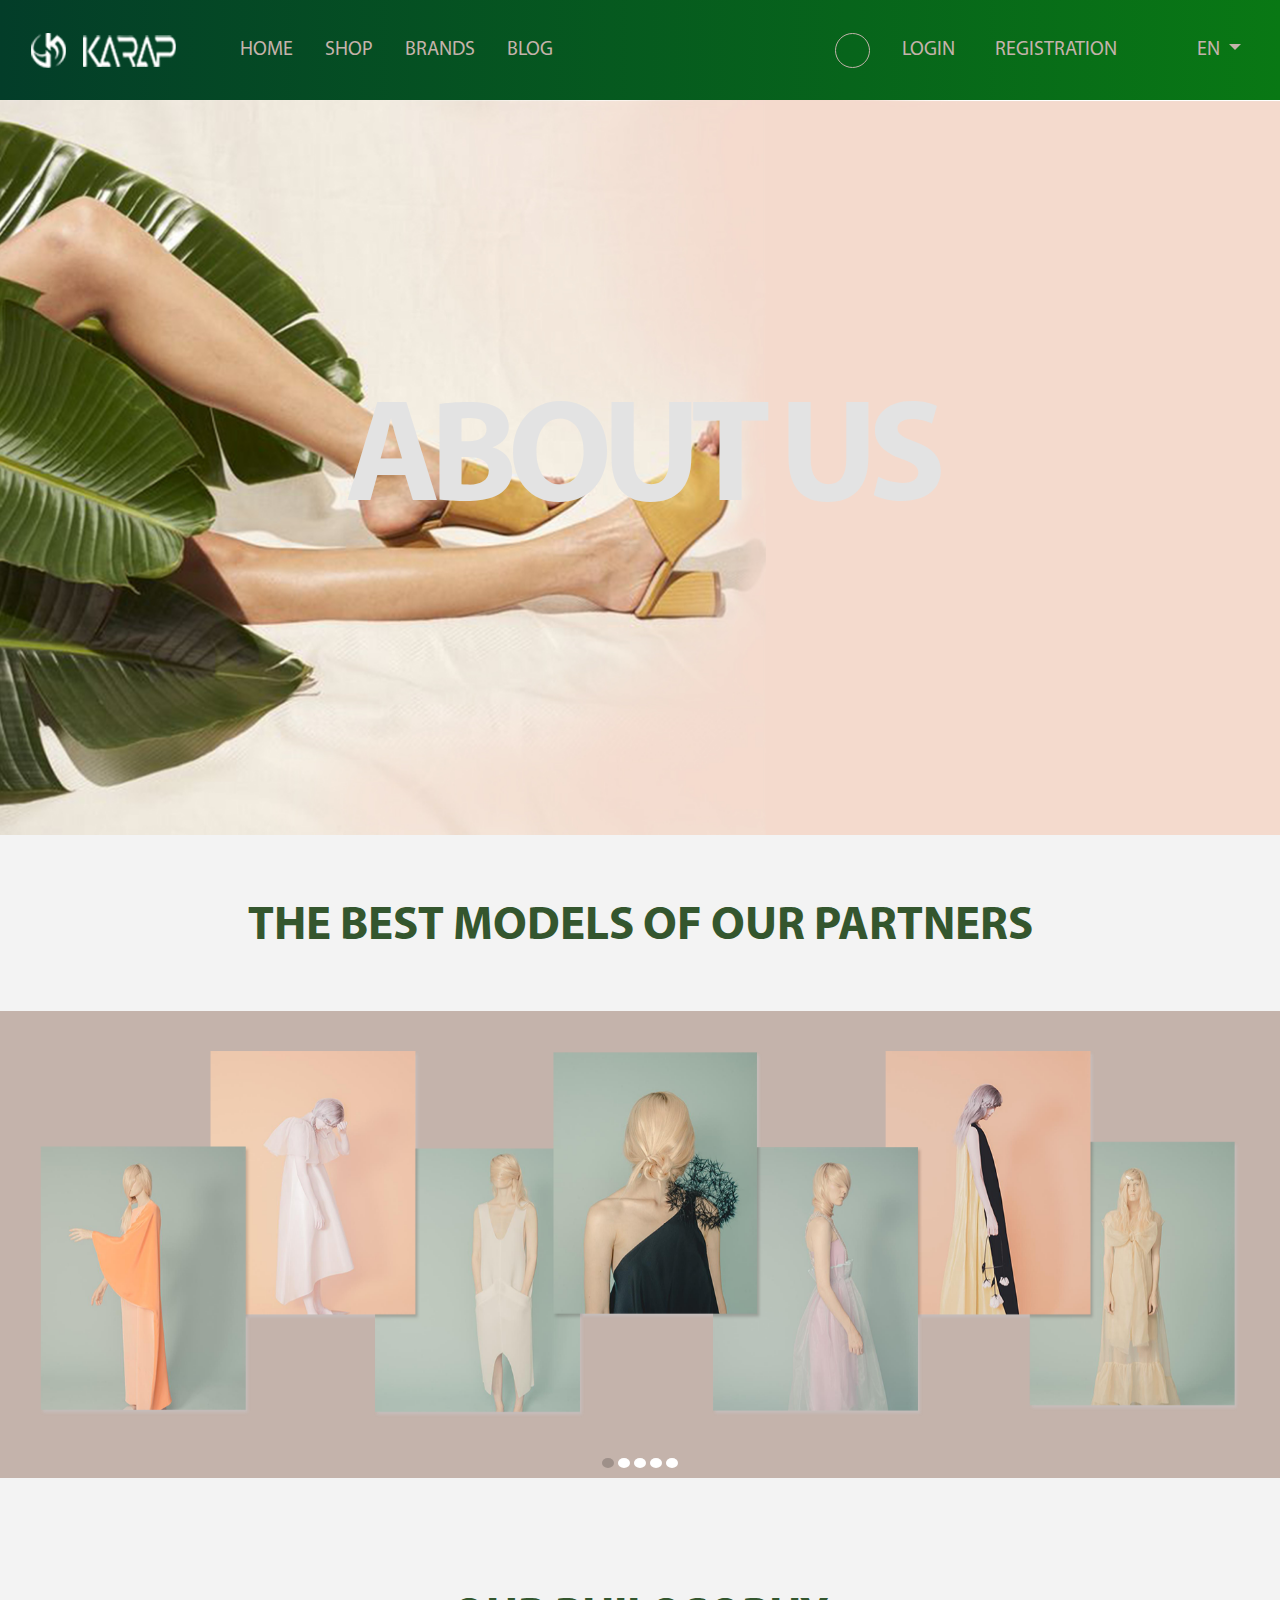
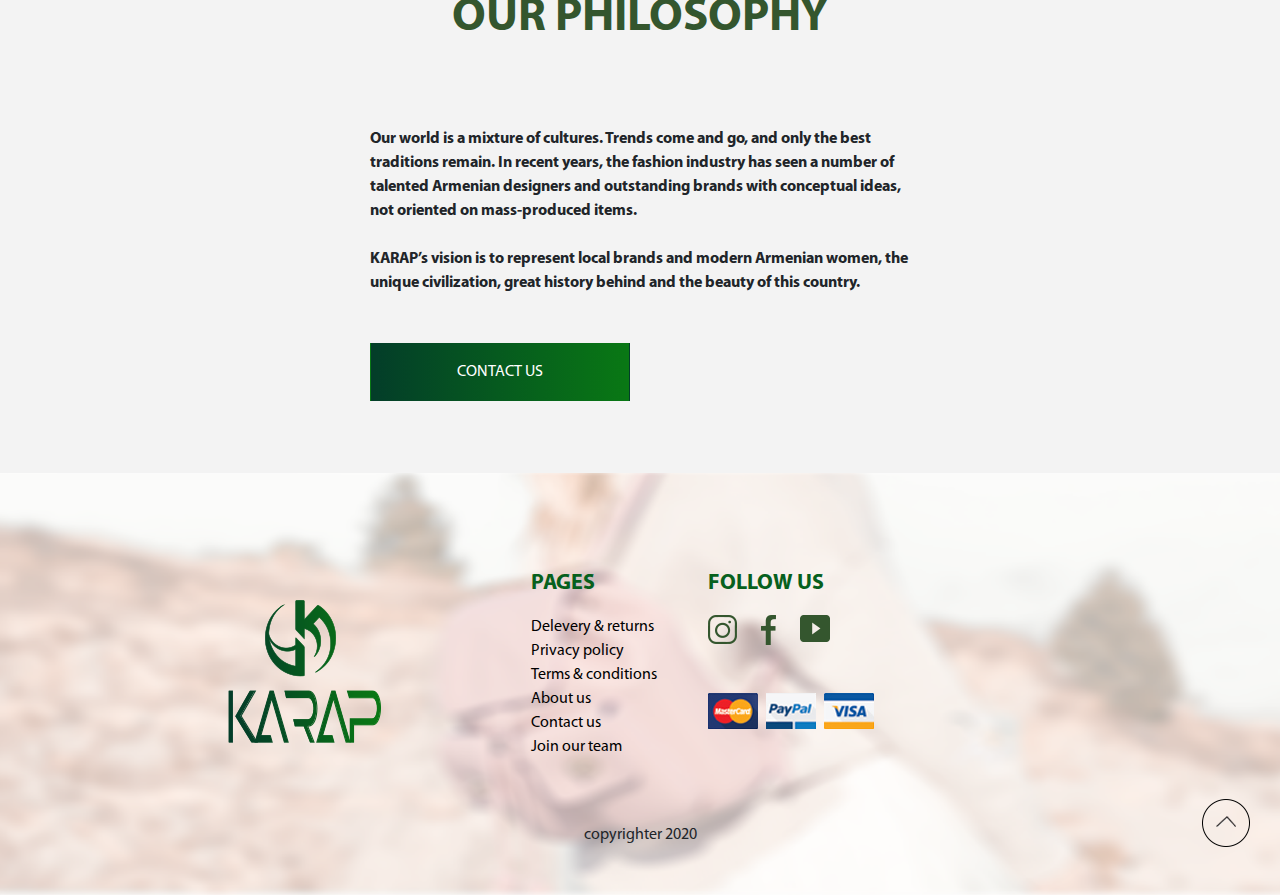
==== aboutUs.html @ a8a03fe8 "first commit" ====
<!DOCTYPE html>
<html lang="en">
<head>
    <meta charset="utf-8">
    <meta http-equiv="X-UA-Compatible" content="IE=edge">
    <meta name="viewport" content="width=device-width, initial-scale=1">
    <title>ABOUT US</title>
    <link rel="stylesheet" href="https://cdnjs.cloudflare.com/ajax/libs/font-awesome/5.15.1/css/all.min.css"
          integrity="sha512-+4zCK9k+qNFUR5X+cKL9EIR+ZOhtIloNl9GIKS57V1MyNsYpYcUrUeQc9vNfzsWfV28IaLL3i96P9sdNyeRssA==" crossorigin="anonymous" />
    <link rel="stylesheet" href="css/owl-carousel-min.css">
    <link rel="stylesheet" href="css/owl.theme.default.min.css">
    <link rel="stylesheet" href="css/bootstrap/bootstrap.min.css">
    <link rel="stylesheet" href="css/style.css">
    <link rel="stylesheet" href="css/responsive.css">
</head>
<body>
<header class="fixed-top header-bg">
    <div class="container-fluid">
        <nav class="navbar navbar-expand-lg navbar-light ">
            <a class="navbar-brand mr-5" href="index.html">
                <img src="images/logo/logo.png" alt="">
            </a>
            <button class="navbar-toggler" type="button" data-toggle="collapse" data-target="#navbarSupportedContent" aria-controls="navbarSupportedContent" aria-expanded="false" aria-label="Toggle navigation">
                <span class="navbar-toggler-icon"></span>
            </button>

            <div class="collapse navbar-collapse" id="navbarSupportedContent">
                <ul class="navbar-nav mr-auto">
                    <li class="nav-item mx-2">
                        <a class="nav-link" href="index.html">Home</a>
                    </li>
                    <li class="nav-item mx-2">
                        <a class="nav-link" href="shop.html">Shop</a>
                    </li>
                    <li class="nav-item mx-2">
                        <a class="nav-link" href="brand.html">Brands</a>
                    </li>
                    <li class="nav-item mx-2">
                        <a class="nav-link" href="blog.html">Blog</a>
                    </li>
                </ul>
                <div class="d-flex ml-auto">
                    <ul class="navbar-nav align-items-center ">
                        <li class="d-flex mr-4">
                            <div class="icon-search-container" data-ic-class="search-trigger">
                                <span class="fa fa-search"></span>
                                <input type="text" class="search-input" data-ic-class="search-input" placeholder="Search"/>
                                <span class="fa fa-times-circle" data-ic-class="search-clear"></span>
                            </div>
                        </li>
                        <li class="nav-item mr-4">
                            <a class="nav-link" href="#">Login</a>
                        </li>
                        <li class="nav-item mr-4">
                            <a class="nav-link" href="#">Registration</a>
                        </li>
                        <li class="nav-item mr-4">
                            <a class="nav-link" href="#"><i class="fa fa-cart-arrow-down"></i></a>
                        </li>
                        <li class="nav-item dropdown">
                            <a class="nav-link dropdown-toggle" href="#" id="navbarDropdown" role="button" data-toggle="dropdown"
                               aria-haspopup="true" aria-expanded="false">En
                            </a>
                            <div class="dropdown-menu" aria-labelledby="navbarDropdown">
                                <a class="dropdown-item" href="#">RUS</a>
                                <a class="dropdown-item" href="#">ARM</a>
                            </div>
                        </li>

                    </ul>
                </div>
            </div>
        </nav>
    </div>
</header>


<main  style="padding-top: 100px" class="about-sections">
    <section class="about-section-bg">
        <div class="container">
            <h1 class="text-center">About Us</h1>
        </div>
    </section>
    <section class="section py-5">
        <h2 class="text-center mb-5">THE BEST MODELS OF OUR PARTNERS</h2>
        <div class="owl-slider owl-slider-about">
            <div id="carousel-about" class="owl-carousel owl-carousel-about">
                <div class="item">
                    <img src="images/about-slide-pic.png" alt="">
                </div>
                <div class="item">
                    <img src="images/about-slide-pic.png" alt="">
                </div>
                <div class="item">
                    <img src="images/about-slide-pic.png" alt="">
                </div>
                <div class="item">
                    <img src="images/about-slide-pic.png" alt="">
                </div>
                <div class="item">
                    <img src="images/about-slide-pic.png" alt="">
                </div>
            </div>
        </div>
    </section>
    <section class="section py-5">
       <div class="container">
            <h2 class="text-center mb-5">Our PHILOSOPHY</h2>
           <div class=" row py-4">
               <div class="offset-3 col-6">
                   <p class="mb-4">
                       Our world is a mixture of cultures. Trends come and go, and only the
                       best traditions remain. In recent years, the fashion
                       industry has seen a number of talented Armenian designers and outstanding
                       brands with conceptual ideas, not oriented on mass-produced items.
                   </p>
                   <p class="mb-4">
                       KARAP’s vision is to represent local brands and
                       modern Armenian women, the unique civilization,
                       great history behind and the beauty of this country.
                   </p>
                   <a href="contactUs.html" class="btn-green-gradient px-5 py-3 mt-5">Contact Us</a>
               </div>

           </div>
       </div>
    </section>
</main>
<footer class="footer-bg py-lg-5">
    <div class="container container-1730 pt-lg-5">
        <div class="row flex-wrap align-items-center">
            <div class="col-4 offset-lg-2 col-lg-2">
                <a href="index.html"><img src="images/footer-logo.png" alt=""></a>
            </div>
            <div class="col-8 col-lg-5">
                <div class="row">
                    <div class="col-6 offset-lg-2 col-lg-4">
                        <h4 class="mb-3">PAGES</h4>
                        <ul class="list-unstyled">
                            <li><a href="#">Delevery & returns</a></li>
                            <li><a href="#">Privacy policy</a></li>
                            <li><a href="#">Terms & conditions </a></li>
                            <li><a href="aboutUs.html">About us</a></li>
                            <li><a href="contactUs.html">Contact us</a></li>
                            <li><a href="joinOurTeam.html">Join our team</a></li>
                        </ul>
                    </div>
                    <div class="col-6 col-lg-4">
                        <h4 class="mb-3">FOLLOW  US</h4>
                        <div class="mb-5">
                            <ul class="list-unstyled d-flex">
                                <li class="mr-4">
                                    <a href="#">
                                        <img src="images/insta-icon.png" alt="">
                                    </a>
                                </li>
                                <li class="mr-4">
                                    <a href="#">
                                        <img src="images/face-icon.png" alt="">
                                    </a>
                                </li>
                                <li class="mr-3">
                                    <a href="#">
                                        <img src="images/youtube-icont.png" alt="">
                                    </a>
                                </li>
                            </ul>
                        </div>
                        <div>
                            <ul class="list-unstyled d-flex">
                                <li class="mr-2">
                                    <a href="#">
                                        <img src="images/mastercard%20(50-36).jpg" alt="">
                                    </a>
                                </li>
                                <li class="mr-2">
                                    <a href="#">
                                        <img src="images/paypal.jpg" alt="">
                                    </a>
                                </li>
                                <li class="mr-2">
                                    <a href="#">
                                        <img src="images/visa.jpg" alt="">
                                    </a>
                                </li>
                            </ul>
                        </div>
                    </div>
                </div>
            </div>
        </div>
        <div class="text-center position-relative mt-5">
            <p class="mb-0">copyrighter 2020</p>
            <div class="abs">
                <a href="index.html">
                    <img src="images/buttonUp.png" alt="button" title="button">
                </a>
            </div>
        </div>
    </div>
</footer>

<script src="https://ajax.googleapis.com/ajax/libs/jquery/1.12.4/jquery.min.js"></script>
<script src="js/jquery.js"></script>
<script src="js/bootstrap/bootstrap.min.js"></script>
<script src="js/owl.carousel.min.js"></script>
<script>
    $(document).ready(function(){
        $(".owl-carousel-about").owlCarousel({
            autoplay: true,
            lazyLoad: true,
            loop: true,
            responsiveClass: true,
            autoHeight: true,
            autoplayTimeout: 7000,
            smartSpeed: 800,
            dots: true,
            nav: false,
            items: 1,
        });
    });
</script>
<script src="js/script.js"></script>

</body>
</html>
---- css/owl-carousel-min.css ----
/**
 * Owl Carousel v2.3.4
 * Copyright 2013-2018 David Deutsch
 * Licensed under: SEE LICENSE IN https://github.com/OwlCarousel2/OwlCarousel2/blob/master/LICENSE
 */
.owl-carousel,.owl-carousel .owl-item{-webkit-tap-highlight-color:transparent;position:relative}.owl-carousel{display:none;width:100%;z-index:1}.owl-carousel .owl-stage{position:relative;-ms-touch-action:pan-Y;touch-action:manipulation;-moz-backface-visibility:hidden}.owl-carousel .owl-stage:after{content:".";display:block;clear:both;visibility:hidden;line-height:0;height:0}.owl-carousel .owl-stage-outer{position:relative;overflow:hidden;-webkit-transform:translate3d(0,0,0)}.owl-carousel .owl-item,.owl-carousel .owl-wrapper{-webkit-backface-visibility:hidden;-moz-backface-visibility:hidden;-ms-backface-visibility:hidden;-webkit-transform:translate3d(0,0,0);-moz-transform:translate3d(0,0,0);-ms-transform:translate3d(0,0,0)}.owl-carousel .owl-item{min-height:1px;float:left;-webkit-backface-visibility:hidden;-webkit-touch-callout:none}.owl-carousel .owl-item img{display:block;width:100%}.owl-carousel .owl-dots.disabled,.owl-carousel .owl-nav.disabled{display:none}.no-js .owl-carousel,.owl-carousel.owl-loaded{display:block}.owl-carousel .owl-dot,.owl-carousel .owl-nav .owl-next,.owl-carousel .owl-nav .owl-prev{cursor:pointer;-webkit-user-select:none;-khtml-user-select:none;-moz-user-select:none;-ms-user-select:none;user-select:none}.owl-carousel .owl-nav button.owl-next,.owl-carousel .owl-nav button.owl-prev,.owl-carousel button.owl-dot{background:0 0;color:inherit;border:none;font:inherit}.owl-carousel.owl-loading{opacity:0;display:block}.owl-carousel.owl-hidden{opacity:0}.owl-carousel.owl-refresh .owl-item{visibility:hidden}.owl-carousel.owl-drag .owl-item{-ms-touch-action:pan-y;touch-action:pan-y;-webkit-user-select:none;-moz-user-select:none;-ms-user-select:none;user-select:none}.owl-carousel.owl-grab{cursor:move;cursor:grab}.owl-carousel.owl-rtl{direction:rtl}.owl-carousel.owl-rtl .owl-item{float:right}.owl-carousel .animated{animation-duration:1s;animation-fill-mode:both}.owl-carousel .owl-animated-in{z-index:0}.owl-carousel .owl-animated-out{z-index:1}.owl-carousel .fadeOut{animation-name:fadeOut}@keyframes fadeOut{0%{opacity:1}100%{opacity:0}}.owl-height{transition:height .5s ease-in-out}.owl-carousel .owl-item .owl-lazy{opacity:0;transition:opacity .4s ease}.owl-carousel .owl-item .owl-lazy:not([src]),.owl-carousel .owl-item .owl-lazy[src^=""]{max-height:0}.owl-carousel .owl-item img.owl-lazy{transform-style:preserve-3d}.owl-carousel .owl-video-wrapper{position:relative;height:100%;background:#000}.owl-carousel .owl-video-play-icon{position:absolute;height:80px;width:80px;left:50%;top:50%;margin-left:-40px;margin-top:-40px;background:url(owl.video.play.png) no-repeat;cursor:pointer;z-index:1;-webkit-backface-visibility:hidden;transition:transform .1s ease}.owl-carousel .owl-video-play-icon:hover{-ms-transform:scale(1.3,1.3);transform:scale(1.3,1.3)}.owl-carousel .owl-video-playing .owl-video-play-icon,.owl-carousel .owl-video-playing .owl-video-tn{display:none}.owl-carousel .owl-video-tn{opacity:0;height:100%;background-position:center center;background-repeat:no-repeat;background-size:contain;transition:opacity .4s ease}.owl-carousel .owl-video-frame{position:relative;z-index:1;height:100%;width:100%}
---- css/style.css ----
@font-face {
    font-family: "MYRIADPRO-REGULAR";
    src: url("../fonts/MYRIADPRO-REGULAR.OTF");
}
@font-face {
    font-family: "MYRIADPRO-BOLD";
    src: url("../fonts/MYRIADPRO-BOLD.OTF");
}
@font-face {
    font-family: "MYRIADPRO-SEMIBOLD";
    src: url("../fonts/MYRIADPRO-SEMIBOLD.OTF");
}
body {
    font-family: 'MYRIADPRO-REGULAR', sans-serif;
    background-color: #f3f3f3;
}
.header-bg {
    background: linear-gradient(90deg, #033d29, #097814);
    min-height: 100px;
    display: flex;
    align-items: center;
}

.icon-search-container {
    display: inline-block;
    border: 1px solid #c4b3ab;
    border-radius: 20px;
    height: 35px;
    width: 35px;
    position: relative;
    transition: width 0.2s ease-out;
    backface-visibility: hidden;
}
.icon-search-container.active {
    width: 285px;
    background-color: #fff;
}
.icon-search-container.active .fa-times-circle {
    opacity: 1;
}
.icon-search-container.active .search-input {
    width: 200px;
}
.icon-search-container .fa-search {
    color: #c4b3ab;
    font-size: 20px;
    position: absolute;
    top: 8px;
    left: 8px;
    cursor: pointer;
}
.icon-search-container .fa-times-circle {
    opacity: 0;
    color: #c4b3ab;
    font-size: 18px;
    position: absolute;
    top: 7px;
    right: 8px;
    transition: opacity 0.2s ease-out;
    cursor: pointer;
}

.icon-search-container .search-input {
    position: absolute;
    cursor: default;
    left: 45px;
    top: 2px;
    width: 0;
    padding: 5px;
    border: none;
    outline: none;
    font-size: 16px;
    line-height: 20px;
    background-color: rgba(255, 255, 255, 0);
    transition: width 0.2s ease-out;
    color: #c4b3ab;
}

.navbar-light .navbar-nav .nav-link{
    color: #c4b3ab;
    font-size: 	1.25rem;
    text-transform: uppercase;
}
.navbar-light .navbar-nav .nav-link:focus,
.navbar-light .navbar-nav .nav-link:hover {
    color: #fff;
}
.navbar-light .navbar-nav .active>.nav-link,
.navbar-light .navbar-nav .nav-link.active,
.navbar-light .navbar-nav .nav-link.show,
.navbar-light .navbar-nav .show>.nav-link {
    color: #fff;
    font-family: 'MYRIADPRO-BOLD', sans-serif;
}
.section1 .abs {
    position: absolute;
    z-index: 11;
    bottom: 30%;
    left: 19%;
}
.section1 .abs h1 {
    color: #e3e3e3;
    font-size: 6.5rem;
    letter-spacing: -5px;
    line-height: 5rem;
    font-family: "MYRIADPRO-SEMIBOLD", sans-serif;
}
section h2 {
    font-family: 'MYRIADPRO-BOLD', sans-serif;
    font-size: 67px;
    color: #000000;
    letter-spacing: 0;
    font-variant: all-petite-caps;
}
.section2 .card {
    justify-content: center;
    align-items: center;
    border: none;
}
.section2 .card .img-area {
    width: 180px;
    height: 200px;
    display: flex;
    align-items: center;
    justify-content: center;

}
.btn-green-gradient {
    background: linear-gradient(90deg, #033d29, #097814);
    color: #c0c0c0;
    border-radius: 0;
    width: 100%;
    border: 1px solid transparent;
    transition: all 0.3s;
}
.btn-green-gradient:hover {
    color: #033d29!important;
    background: #c0c0c0;
    border: 1px solid #033d29;
    text-decoration: none;
    font-family: "MYRIADPRO-BOLD", sans-serif;
}
.home-card-pagination {
    padding: 0 3rem;
    margin-bottom: 3rem;
    display: block;
    transition: all 0.5s;
}
.home-card-pagination:hover {
    text-decoration: none;
    cursor: pointer;
}
.home-card-pagination:hover img{
    transform: scale(1.2);
    opacity: 0.5;
    transition: all 0.5s;
    text-decoration: none;

}
.home-card-pagination-title {
    font-size: 36px;
    line-height: 50px;
    color: #043927;
    font-family: "MYRIADPRO-BOLD", sans-serif;
    text-transform: uppercase;
}
.home-card-pagination img {
   width: 100%;
}
.page-link {
    padding: .5rem .75rem;
    margin-left: -1px;
    line-height: 1.25;
    color: #000000;
    background-color: transparent;
    border: 0;
    font-size: 1.5rem;
}
.footer-bg {
    background: url("../images/footer-bg.png") no-repeat;
    background-size: cover;
}
footer ul li a {
    color: #000000;
}
footer h4 {
    color: #07601d;
    font-size: 22px;
    line-height: 30px;
    font-family: "MYRIADPRO-BOLD", sans-serif;
}
footer .abs {
    position: absolute;
    right: 15px;
    bottom: 0;
}

/* -----blog----- */
.rose-bg {
    background-color: #c4b3ab;
}
.blog-card h2 {
    color: #043927;
    font-size: 50px;
    line-height: 54px;
    font-family: "MYRIADPRO-BOLD", sans-serif;
}
.blog-card .subtitle {
    color: #c4b3ab;
    font-size: 40px;
    line-height: 50px;
    font-family: 'MYRIADPRO-REGULAR', sans-serif;
    margin-bottom: 32px;
}
.blog-card ul li {
    color: #000000;
    font-size: 30px;
    line-height: 36px;
    margin-bottom: 20px;
    position: relative;
}
.blog-card .btn-green-gradient {
    font-size: 30px;
    color: #ffffff;
    width: 320px;
    display: block;
    text-align: center;
    text-decoration: none;
    margin-bottom: 40px;
}
.blog-img {
    overflow: hidden;
}
.blog-img-anim {
    transition: all 0.3s;
}
.blog-img:hover .blog-img-anim{
    transform: scale(1.5);
}

.fashion-icon1:before {
    content: url("../images/fashion-icon1png.png");
    margin-right: 10px;
}
.fashion-icon2:before {
    content: url("../images/fashion-icon2.png");
    margin-right: 15px;
}

/*----brand-----*/
.brand-section-bg {
    background-image: url("../images/brand-bg.png");
    background-size: cover;
    height: 735px;
    display: flex;
    align-items: center;
    background-repeat: no-repeat;
}
h1 {
    color: #e3e3e3;
    font-size: 145px;
    letter-spacing: -10px;
    font-family: "MYRIADPRO-BOLD", sans-serif;
    text-transform: uppercase;
}
#carousel-brand.owl-carousel .owl-item img {
    display: block;
    width: auto;
}
#carousel-brand.owl-carousel .owl-stage {
    display: flex;
    align-items: center;
}
#carousel2.owl-carousel  .owl-nav.disabled,
#carousel-brand.owl-carousel  .owl-nav.disabled {
    display: flex;
    justify-content: space-between;
    position: absolute;
    right: -40px;
    left: -40px;
    top: 17%;
}
#carousel2.owl-carousel  .owl-nav.disabled button,
#carousel-brand.owl-carousel  .owl-nav.disabled button {
    zoom: 3;
    outline: none;
}
.main-item-bg {
    position: relative;
}
.main-item-bg:before{
    content: "";
    position: absolute;
    top: -20px;
    left: 0;
    right: 0;
    background-color: #c4b3ab;
    height: 170px;
    width: 170px;
    border-radius: 50%;
    margin: 0 auto;
}
.main-item-bg:after{
    content: "";
    position: absolute;
    width: 1px;
    height: 80px;
    background-color: #000000;
    left: 0;
    right: 0;
    top: -90px;
    margin: 0 auto;
}
.brand-section .title {
    font-size: 60px;
    line-height: 64px;
    margin-bottom: 80px;
    font-family: "MYRIADPRO-BOLD", sans-serif;
}
.brand-section .info-text {
    font-size: 22px;
    line-height: 26px;
    margin-bottom: 40px;
    padding-right: 30px;
}
.brand-section .btn-green-gradient {
    width: 260px;
    display: flex;
    justify-content: center;
    font-size: 26px;
    text-transform: uppercase;
}
.rose-border:before {
    content: '';
    position: absolute;
    width: 270px;
    height: 112%;
    background-color: #c4b3ab;
    top: -6%;
    right: 0;
    z-index: -1;
}

/*-----about------*/
.about-section-bg {
    background-image: url("../images/aboutUs-cover.jpg");
    background-size: cover;
    height: 735px;
    display: flex;
    align-items: center;
    background-repeat: no-repeat;
}
.about-sections h2 {
    color: #34562e;
}
.owl-slider-about {
    background-color: #c4b3ab;
    padding: 40px 40px 60px;
}
#carousel1 .owl-dots {
    display: flex;
    justify-content: center;
    position: absolute;
    bottom: 10px;
    left: 0;
    right: 0;
}
.owl-slider-about .owl-dots {
    display: flex;
    justify-content: center;
    position: absolute;
    bottom: -50px;
    right: 0;
    left: 0;
}
#carousel1.owl-carousel button.owl-dot,
.owl-slider-about .owl-carousel button.owl-dot {
    background-color: #fff;
    width: 10px;
    height: 10px;
    border-radius: 50%;
    margin: 0 2px;
    outline: none;
}
#carousel1.owl-carousel button.owl-dot.active,
.owl-slider-about .owl-carousel button.owl-dot.active {
    background-color: #9e9089;
}
.about-sections p {
   font-family: "MYRIADPRO-BOLD", sans-serif;
}
.about-sections .btn-green-gradient {
    color: #ffffff;
    text-transform: uppercase;
    display: flex;
    justify-content: center;
    width: 260px;
}
---- css/responsive.css ----
@media screen and (min-width: 1200px){
    .container-fluid {
        max-width: 1920px;
    }
    .container-1730 {
        max-width: 1730px;
    }
}
@media screen and (max-width: 767px){
    .footer-bg {
        background-repeat: repeat!important;
    }
    .section1 .abs h1 {
        font-size: 2.5rem;
        letter-spacing: -2px;
        line-height: 2rem;
    }
    .home-card-pagination-title {
        font-size: 22px;
        line-height: 30px;
    }
}
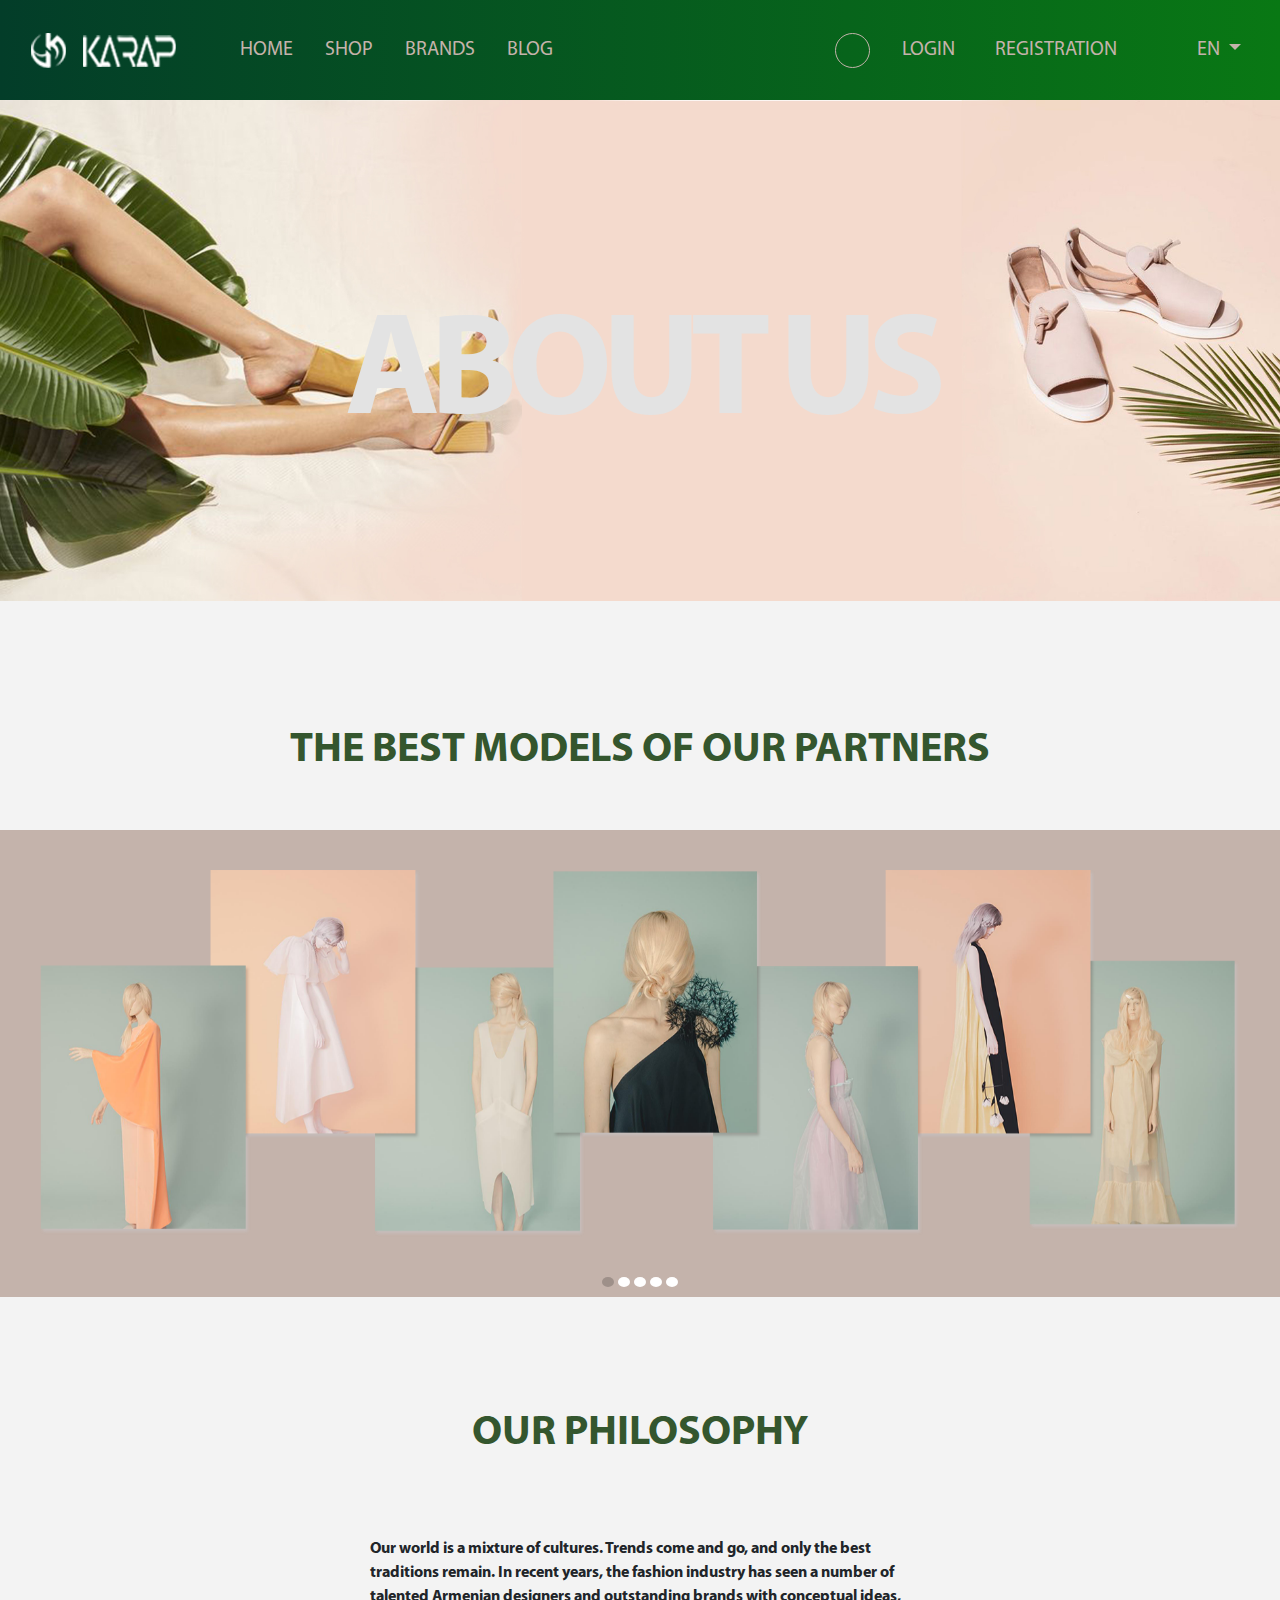
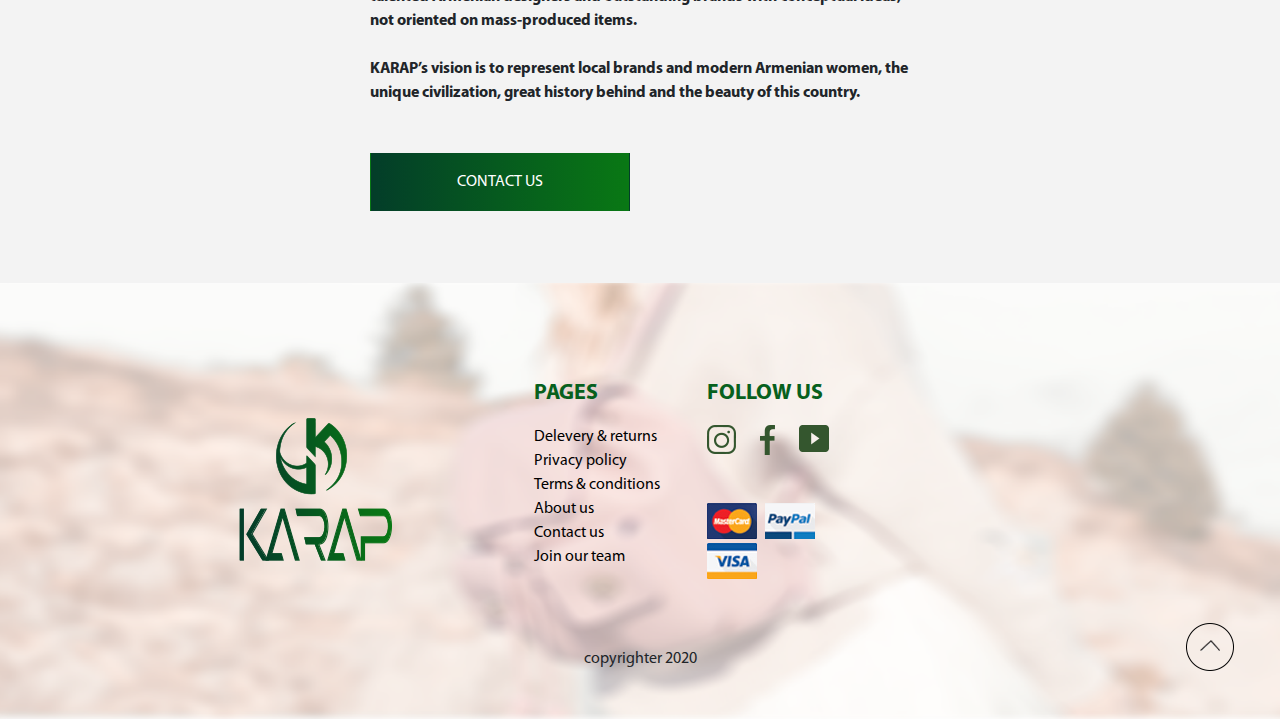
==== commit 8a4219c3: "second commit" ====
--- a/aboutUs.html
+++ b/aboutUs.html
@@ -107,7 +107,7 @@
        <div class="container">
             <h2 class="text-center mb-5">Our PHILOSOPHY</h2>
            <div class=" row py-4">
-               <div class="offset-3 col-6">
+               <div class="offset-1 col-10 offset-lg-3 col-lg-6">
                    <p class="mb-4">
                        Our world is a mixture of cultures. Trends come and go, and only the
                        best traditions remain. In recent years, the fashion
@@ -126,15 +126,17 @@
        </div>
     </section>
 </main>
-<footer class="footer-bg py-lg-5">
+<footer class="footer-bg p-3 py-lg-5">
     <div class="container container-1730 pt-lg-5">
         <div class="row flex-wrap align-items-center">
             <div class="col-4 offset-lg-2 col-lg-2">
-                <a href="index.html"><img src="images/footer-logo.png" alt=""></a>
+                <a href="index.html">
+                    <img src="images/footer-logo.png" alt="" class="footer-logo">
+                </a>
             </div>
             <div class="col-8 col-lg-5">
                 <div class="row">
-                    <div class="col-6 offset-lg-2 col-lg-4">
+                    <div class="col-12 col-md-6 offset-lg-2 col-lg-4">
                         <h4 class="mb-3">PAGES</h4>
                         <ul class="list-unstyled">
                             <li><a href="#">Delevery & returns</a></li>
@@ -145,7 +147,7 @@
                             <li><a href="joinOurTeam.html">Join our team</a></li>
                         </ul>
                     </div>
-                    <div class="col-6 col-lg-4">
+                    <div class="col-12 col-md-6 col-lg-4">
                         <h4 class="mb-3">FOLLOW  US</h4>
                         <div class="mb-5">
                             <ul class="list-unstyled d-flex">
@@ -167,18 +169,18 @@
                             </ul>
                         </div>
                         <div>
-                            <ul class="list-unstyled d-flex">
-                                <li class="mr-2">
+                            <ul class="list-unstyled d-flex flex-wrap">
+                                <li class="mr-2 mb-1">
                                     <a href="#">
                                         <img src="images/mastercard%20(50-36).jpg" alt="">
                                     </a>
                                 </li>
-                                <li class="mr-2">
+                                <li class="mr-2 mb-1">
                                     <a href="#">
                                         <img src="images/paypal.jpg" alt="">
                                     </a>
                                 </li>
-                                <li class="mr-2">
+                                <li class="mr-2 mb-1">
                                     <a href="#">
                                         <img src="images/visa.jpg" alt="">
                                     </a>
@@ -189,7 +191,7 @@
                 </div>
             </div>
         </div>
-        <div class="text-center position-relative mt-5">
+        <div class="text-center position-relative mt-2 mt-md-5">
             <p class="mb-0">copyrighter 2020</p>
             <div class="abs">
                 <a href="index.html">
--- a/css/style.css
+++ b/css/style.css
@@ -108,7 +108,7 @@
 }
 section h2 {
     font-family: 'MYRIADPRO-BOLD', sans-serif;
-    font-size: 67px;
+    font-size: 60px;
     color: #000000;
     letter-spacing: 0;
     font-variant: all-petite-caps;
@@ -251,11 +251,12 @@
 /*----brand-----*/
 .brand-section-bg {
     background-image: url("../images/brand-bg.png");
-    background-size: cover;
-    height: 735px;
+    background-size: 100%;
+    max-height: 735px;
     display: flex;
     align-items: center;
     background-repeat: no-repeat;
+    padding: 190px 0;
 }
 h1 {
     color: #e3e3e3;
@@ -336,20 +337,35 @@
     position: absolute;
     width: 270px;
     height: 112%;
-    background-color: #c4b3ab;
+    background-color: #c4aa9d;
     top: -6%;
     right: 0;
     z-index: -1;
 }
+#carousel-brand.owl-carousel .owl-item {
+    min-height: 150px;
+    display: flex;
+    align-items: center;
+    justify-content: center;
+}
+.brand-img {
+    width: 100%;
+    max-width: 540px;
+}
+.rose-border {
+    text-align: right;
+    padding-right: 25px;
+}
 
 /*-----about------*/
 .about-section-bg {
     background-image: url("../images/aboutUs-cover.jpg");
-    background-size: cover;
-    height: 735px;
+    background-size: 100%;
+    max-height: 735px;
     display: flex;
     align-items: center;
     background-repeat: no-repeat;
+    padding: 190px 0;
 }
 .about-sections h2 {
     color: #34562e;
@@ -397,3 +413,108 @@
     justify-content: center;
     width: 260px;
 }
+
+/*-----shop-----*/
+.shop-section-bg {
+    background-image: url("../images/shop-cover-pic.jpg");
+    background-size: 100%;
+    max-height: 735px;
+    display: flex;
+    align-items: center;
+    background-repeat: no-repeat;
+    padding: 190px 0;
+}
+.shop-card {
+    width: 300px;
+    background-color: #f3f3f3;
+    border: 0;
+    margin: 32px 0;
+}
+.shop-card .img-area{
+    width: 300px;
+    height: 435px;
+    display: flex;
+    align-items: center;
+    justify-content: center;
+}
+.shop-card img{
+    width: 100%;
+}
+.shop-card .title{
+   font-size: 30px;
+    color: #c4aa9d;
+    margin: 30px 0 12px;
+    text-transform: uppercase;
+}
+.shop-card .btn-green-gradient{
+    color: #ffffff;
+}
+
+
+/*----contact Us------*/
+.contact-section .title {
+    font-size: 23px;
+    background-color: #c4aa9d;
+    color: #ffffff;
+    font-family: "MYRIADPRO-BOLD", sans-serif;
+    height: 56px;
+    display: flex;align-items: center;
+    justify-content: center;
+}
+.contact-section .text {
+    margin: 48px auto 0;
+    max-width: 400px;
+    font-size: 22px;
+    line-height: 28px;
+}
+.contact-section .info-text {
+    font-size: 22px;
+    line-height: 34px;
+}
+.contact-form .btn-green-gradient {
+    background: linear-gradient(90deg, #52796c, #56a15d);
+}
+.contact-form label {
+    color: #ffffff;
+    font-size: 22px;
+    line-height: 20px;
+}
+.contact-form .form-control {
+    background: transparent;
+    border-radius: 0;
+    color: #f3f3f3;
+}
+.contact-form .form-control::placeholder {
+   color: #f3f3f3;
+}
+.btn-rose {
+    background-color: #c4aa9d;
+    color: #ffffff;
+    border-radius: 0;
+}
+.form-info li span {
+    font-size: 28px;
+    color: #ffffff;
+    line-height: 26px;
+}
+.form-info li a {
+    font-size: 24px;
+    line-height: 20px;
+    color: #ffffff;
+}
+.form-info .fa-instagram:before,
+.form-info .fa-facebook-f:before {
+    font-size: 36px;
+    color: #ffffff;
+}
+/* JOIN */
+.join-section-bg,
+.contact-section-bg {
+    background-image: url("../images/cover-pic.jpg");
+    background-size: 100%;
+    max-height: 735px;
+    display: flex;
+    align-items: center;
+    background-repeat: no-repeat;
+    padding: 190px 0;
+}
--- a/css/responsive.css
+++ b/css/responsive.css
@@ -4,6 +4,58 @@
     }
     .container-1730 {
         max-width: 1730px;
+    }
+}
+@media screen and (max-width: 1199px) {
+    .about-section-bg,
+    .brand-section-bg,
+    .shop-section-bg {
+        max-height: 500px;
+        height: 100%;
+        padding: 50px;
+    }
+}
+@media screen and (max-width: 991px) {
+    main {
+        padding-top: 100px;
+    }
+    .section1 .abs h1 {
+        font-size: 4rem;
+        line-height: 3rem;
+    }
+    section h2 {
+        font-size: 40px;
+    }
+    .section1 .abs {
+        bottom: 20%;
+        left: 10%;
+    }
+    #section1.section1 {
+        margin-top: 0!important;
+        margin-bottom: 0!important;
+    }
+    h1 {
+        color: #e3e3e3;
+        font-size: 80px;
+        letter-spacing: -5px;
+    }
+    .brand-section .btn-green-gradient {
+        margin-bottom: 50px;
+    }
+    .brand-section .title {
+        font-size: 40px;
+        line-height: 50px;
+        margin-bottom: 40px;
+    }
+    .brand-section .info-text {
+        font-size: 18px;
+        line-height: 22px;
+        margin-bottom: 20px;
+        padding-right: 0;
+    }
+    .footer-logo {
+        width: 100px;
+        height: 90px;
     }
 }
 @media screen and (max-width: 767px){
@@ -19,4 +71,8 @@
         font-size: 22px;
         line-height: 30px;
     }
+
+    section h2 {
+        font-size: 26px;
+    }
 }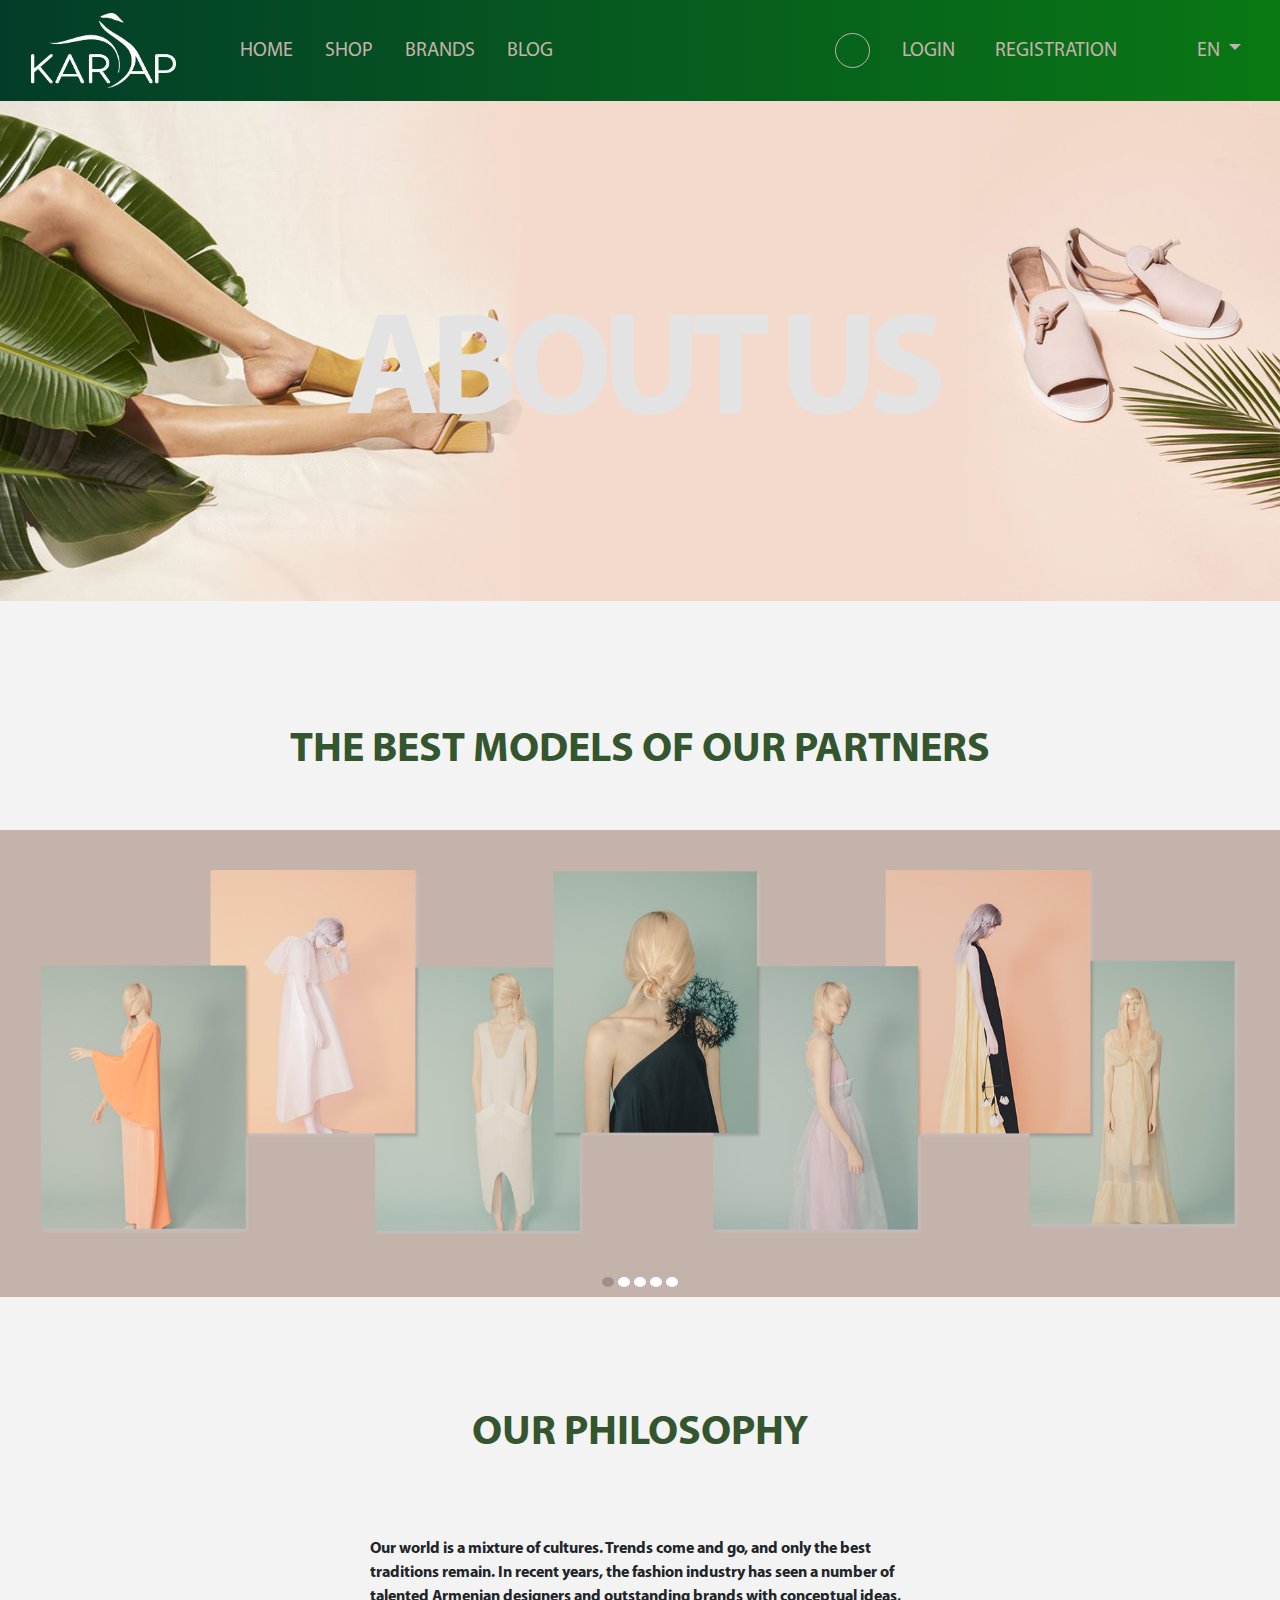
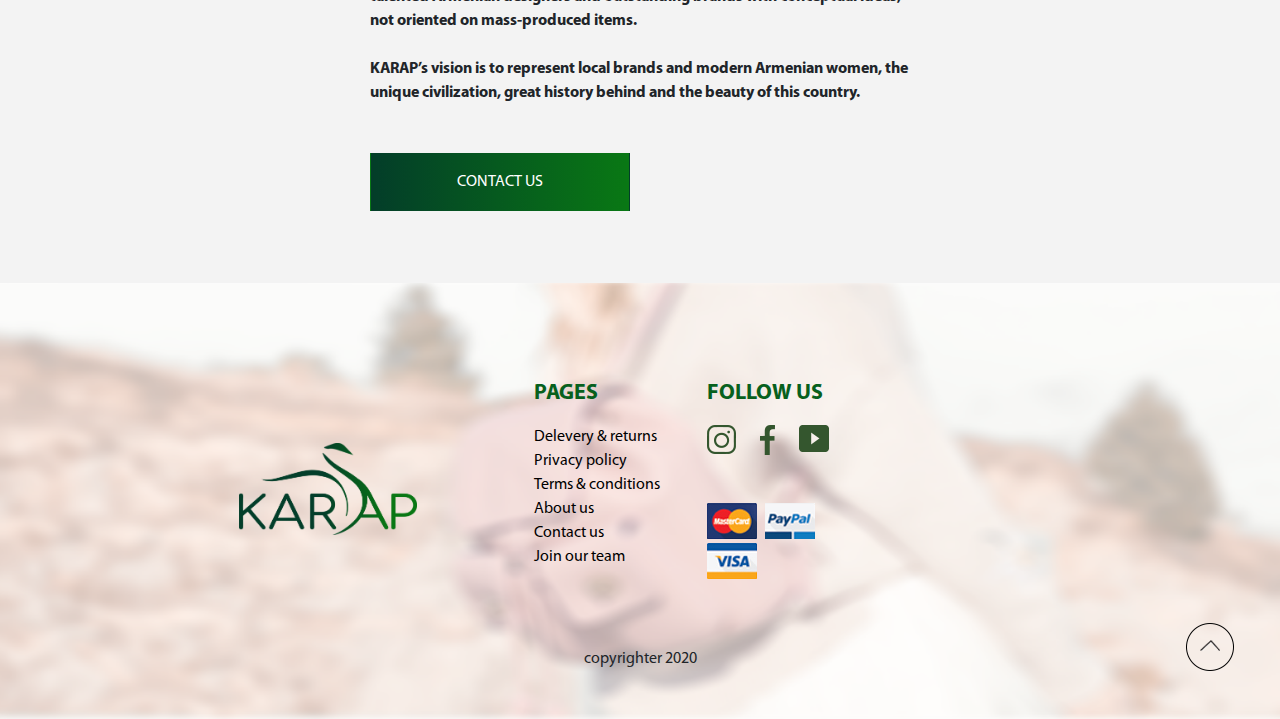
==== commit 1a9ed7f9: "fixed styles" ====
--- a/aboutUs.html
+++ b/aboutUs.html
@@ -17,9 +17,23 @@
 <header class="fixed-top header-bg">
     <div class="container-fluid">
         <nav class="navbar navbar-expand-lg navbar-light ">
-            <a class="navbar-brand mr-5" href="index.html">
-                <img src="images/logo/logo.png" alt="">
+            <a class="navbar-brand mr-5 header-logo" href="index.html" >
+                <img src="images/logo/spitak%20logo.png" alt="">
             </a>
+            <div class="d-block d-xl-none d-lg-none ml-auto">
+                <ul class="navbar-nav d-flex flex-row  align-items-center ">
+                    <li class="d-flex mr-4">
+                        <div class="icon-search-container" data-ic-class="search-trigger">
+                            <span class="fa fa-search"></span>
+                            <input type="text" class="search-input" data-ic-class="search-input" placeholder="Search"/>
+                            <span class="fa fa-times-circle" data-ic-class="search-clear"></span>
+                        </div>
+                    </li>
+                    <li class="nav-item mr-4">
+                        <a class="nav-link" href="#"><i class="fa fa-cart-arrow-down"></i></a>
+                    </li>
+                </ul>
+            </div>
             <button class="navbar-toggler" type="button" data-toggle="collapse" data-target="#navbarSupportedContent" aria-controls="navbarSupportedContent" aria-expanded="false" aria-label="Toggle navigation">
                 <span class="navbar-toggler-icon"></span>
             </button>
@@ -40,12 +54,14 @@
                     </li>
                 </ul>
                 <div class="d-flex ml-auto">
-                    <ul class="navbar-nav align-items-center ">
-                        <li class="d-flex mr-4">
-                            <div class="icon-search-container" data-ic-class="search-trigger">
-                                <span class="fa fa-search"></span>
-                                <input type="text" class="search-input" data-ic-class="search-input" placeholder="Search"/>
-                                <span class="fa fa-times-circle" data-ic-class="search-clear"></span>
+                    <ul class="navbar-nav align-items-lg-center pl-2 pl-lg-0 flex-wrap">
+                        <li class=" mr-4 d-none d-md-none d-xl-block d-lg-block ">
+                            <div class="d-flex">
+                                <div class="icon-search-container" data-ic-class="search-trigger">
+                                    <span class="fa fa-search"></span>
+                                    <input type="text" class="search-input" data-ic-class="search-input" placeholder="Search"/>
+                                    <span class="fa fa-times-circle" data-ic-class="search-clear"></span>
+                                </div>
                             </div>
                         </li>
                         <li class="nav-item mr-4">
@@ -54,7 +70,7 @@
                         <li class="nav-item mr-4">
                             <a class="nav-link" href="#">Registration</a>
                         </li>
-                        <li class="nav-item mr-4">
+                        <li class="nav-item mr-4 d-none d-xl-block d-lg-block ">
                             <a class="nav-link" href="#"><i class="fa fa-cart-arrow-down"></i></a>
                         </li>
                         <li class="nav-item dropdown">
@@ -73,7 +89,6 @@
         </nav>
     </div>
 </header>
-
 
 <main  style="padding-top: 100px" class="about-sections">
     <section class="about-section-bg">
@@ -119,7 +134,7 @@
                        modern Armenian women, the unique civilization,
                        great history behind and the beauty of this country.
                    </p>
-                   <a href="contactUs.html" class="btn-green-gradient px-5 py-3 mt-5">Contact Us</a>
+                   <a href="contactUs.html" class="btn btn-green-gradient px-5 py-3 mt-5">Contact Us</a>
                </div>
 
            </div>
@@ -130,8 +145,8 @@
     <div class="container container-1730 pt-lg-5">
         <div class="row flex-wrap align-items-center">
             <div class="col-4 offset-lg-2 col-lg-2">
-                <a href="index.html">
-                    <img src="images/footer-logo.png" alt="" class="footer-logo">
+                <a href="index.html"  class="footer-logo">
+                    <img src="images/logo/logo%20kanach.png" alt="">
                 </a>
             </div>
             <div class="col-8 col-lg-5">
--- a/css/style.css
+++ b/css/style.css
@@ -21,7 +21,13 @@
     display: flex;
     align-items: center;
 }
-
+.header-logo {
+    width: 145px;
+    min-width: 145px;
+}
+.header-logo img{
+    width: 100%;
+}
 .icon-search-container {
     display: inline-block;
     border: 1px solid #c4b3ab;
@@ -132,9 +138,9 @@
     border-radius: 0;
     width: 100%;
     border: 1px solid transparent;
-    transition: all 0.3s;
-}
-.btn-green-gradient:hover {
+    transition: all 0.5s;
+}
+.btn.btn-green-gradient:hover {
     color: #033d29!important;
     background: #c0c0c0;
     border: 1px solid #033d29;
@@ -195,6 +201,12 @@
     right: 15px;
     bottom: 0;
 }
+.footer-logo {
+    width: 150px;
+}
+.footer-logo img{
+    width: 100%;
+}
 
 /* -----blog----- */
 .rose-bg {
@@ -273,7 +285,14 @@
     display: flex;
     align-items: center;
 }
-#carousel2.owl-carousel  .owl-nav.disabled,
+#carousel2.owl-carousel  .owl-nav.disabled{
+    display: flex;
+    justify-content: space-between;
+    position: absolute;
+    right: -40px;
+    left: -40px;
+    top: 30%;
+}
 #carousel-brand.owl-carousel  .owl-nav.disabled {
     display: flex;
     justify-content: space-between;
@@ -449,6 +468,117 @@
 .shop-card .btn-green-gradient{
     color: #ffffff;
 }
+.sidebar-title {
+    font-size: 38px;
+    line-height: 40px;
+    border-bottom: 2px solid #000000;
+    font-family: "MYRIADPRO-BOLD", sans-serif;
+    margin-bottom: 40px;
+    text-transform: uppercase;
+}
+.sidebar ul li a {
+    font-size: 26px;
+    line-height: 30px;
+    color: #000000;
+}
+.sidebar ul li  {
+   position: relative;
+    padding-left: 50px;
+    margin: 20px 0;
+}
+.sidebar ul li:after {
+    content: ">";
+    position: absolute;
+    right: 0;
+}
+.clothing-icon:before {
+    content: url("../images/clothes.png");
+    position: absolute;
+    left: 0;
+}
+.accessories-icon:before {
+    content: url("../images/accessories.png");
+    position: absolute;
+    left: 0;
+}
+.beauty-icon:before {
+    content: url("../images/beauty.png");
+    position: absolute;
+    left: 0;
+}
+.book-icon:before {
+    content: url("../images/book-icon.png");
+    position: absolute;
+    left: 0;
+}
+.shop-search {
+    position: relative;
+}
+.shop-search:before{
+    content: url("../images/search-icon.png");
+    position: absolute;
+    left: 10px;
+    top: 10px;
+}
+.shop-search .form-control {
+    border-radius: 0;
+    background-color: transparent;
+    border: 1px solid #000000;
+    padding-left: 40px;
+}
+
+.sidebar .form-group {
+    display: block;
+    margin-bottom: 15px;
+}
+
+.sidebar .form-group input {
+    padding: 0;
+    height: initial;
+    width: initial;
+    margin-bottom: 0;
+    display: none;
+    cursor: pointer;
+}
+
+.sidebar .form-group label {
+    position: relative;
+    cursor: pointer;
+    text-transform: uppercase;
+    font-size: 24px;
+}
+
+.sidebar .form-group label:before {
+    content:'';
+    -webkit-appearance: none;
+    background-color: #c4aa9d;
+    border: 2px solid #c4aa9d;
+    padding: 15px;
+    display: inline-block;
+    position: relative;
+    vertical-align: middle;
+    cursor: pointer;
+    margin-right: 10px;
+}
+
+.sidebar .form-group  input:checked + label:before {
+    content:'';
+    background-color: transparent;
+}
+
+.sidebar .form-group input:checked + label:after {
+    content: '';
+    display: block;
+    position: absolute;
+    top: 10px;
+    left: 14px;
+    width: 8px;
+    height: 18px;
+    border: solid #c4aa9d;
+    border-width: 0 3px 3px 0;
+    transform: rotate(45deg);
+}
+
 
 
 /*----contact Us------*/
@@ -518,3 +648,8 @@
     background-repeat: no-repeat;
     padding: 190px 0;
 }
+
+
+button:focus {
+    outline: none;
+}
--- a/css/responsive.css
+++ b/css/responsive.css
@@ -7,6 +7,7 @@
     }
 }
 @media screen and (max-width: 1199px) {
+    .join-section-bg,
     .about-section-bg,
     .brand-section-bg,
     .shop-section-bg {
@@ -36,7 +37,7 @@
     }
     h1 {
         color: #e3e3e3;
-        font-size: 80px;
+        font-size: 60px;
         letter-spacing: -5px;
     }
     .brand-section .btn-green-gradient {
@@ -57,6 +58,9 @@
         width: 100px;
         height: 90px;
     }
+    .blog-section .blog-card .rose-bg img {
+        width: 75%;
+    }
 }
 @media screen and (max-width: 767px){
     .footer-bg {
@@ -75,4 +79,9 @@
     section h2 {
         font-size: 26px;
     }
+    .header-logo {
+        width: 100px;
+        min-width: 100px;
+    }
+
 }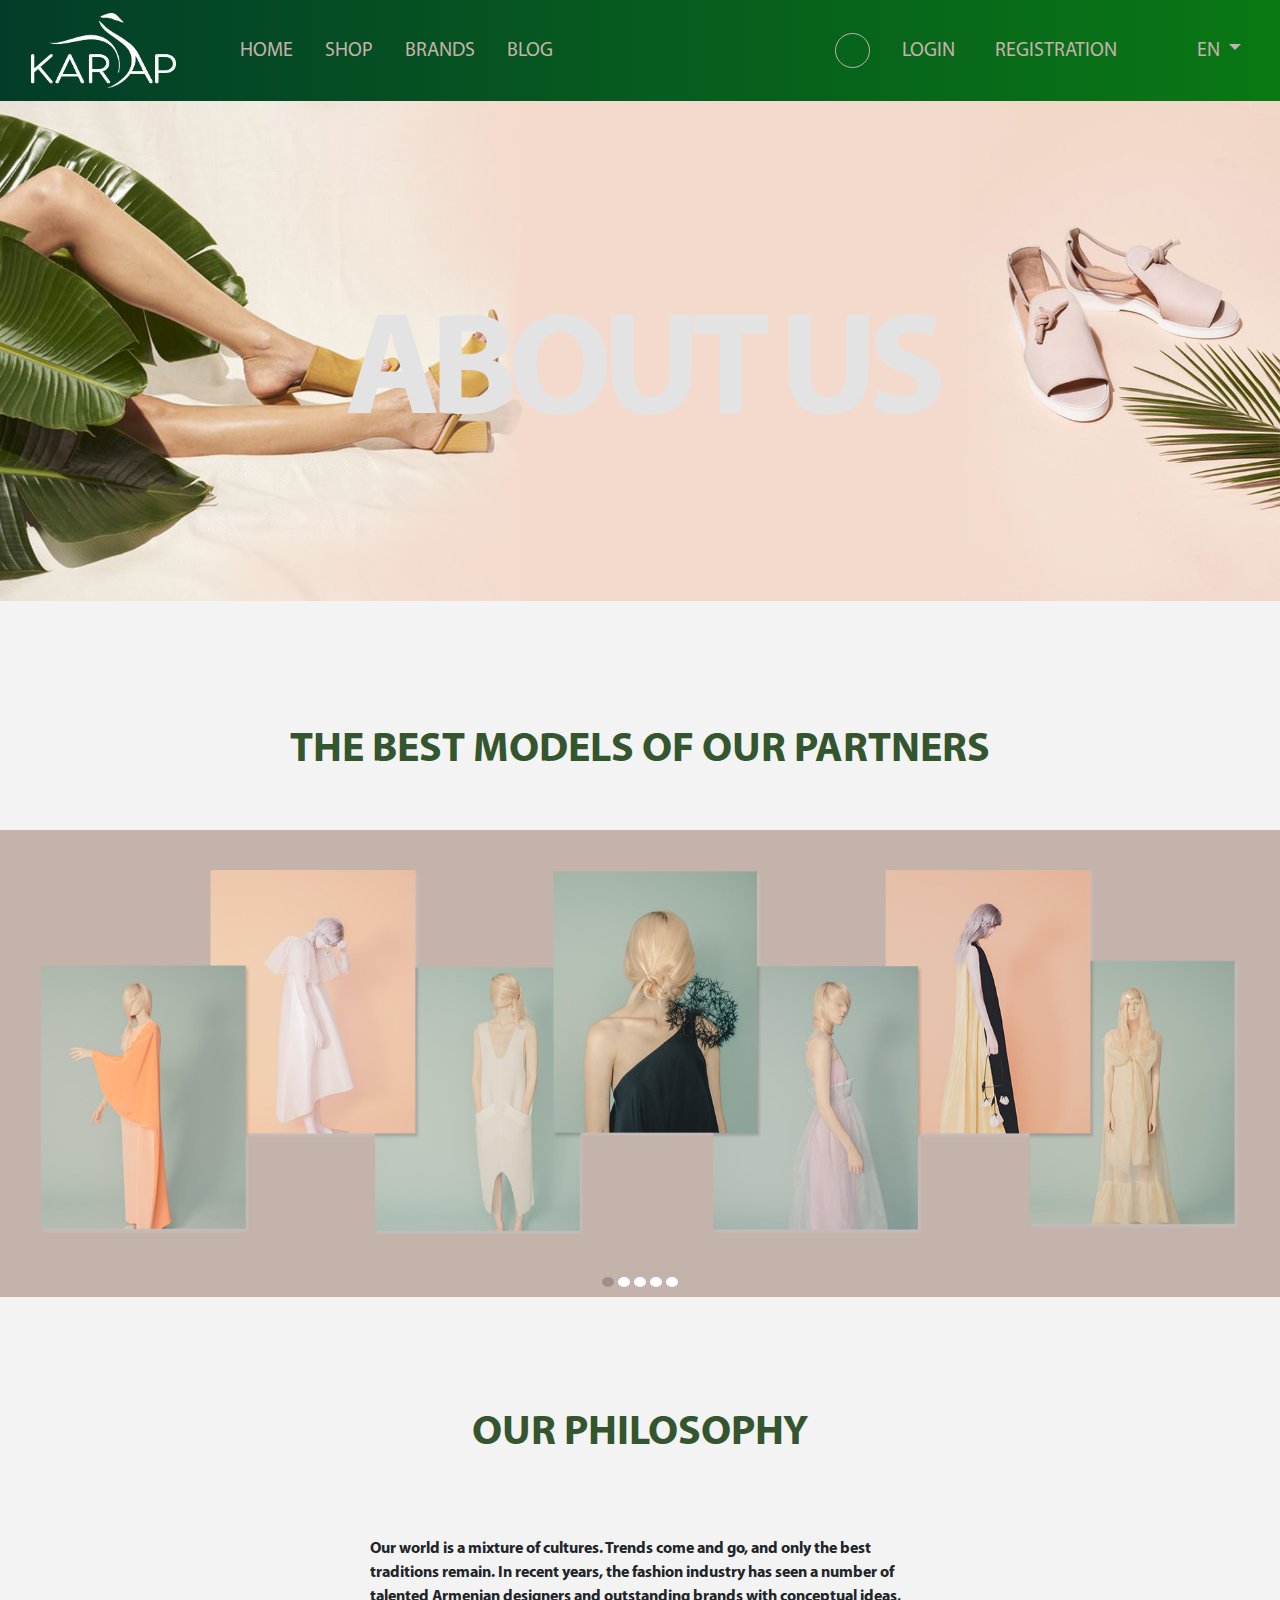
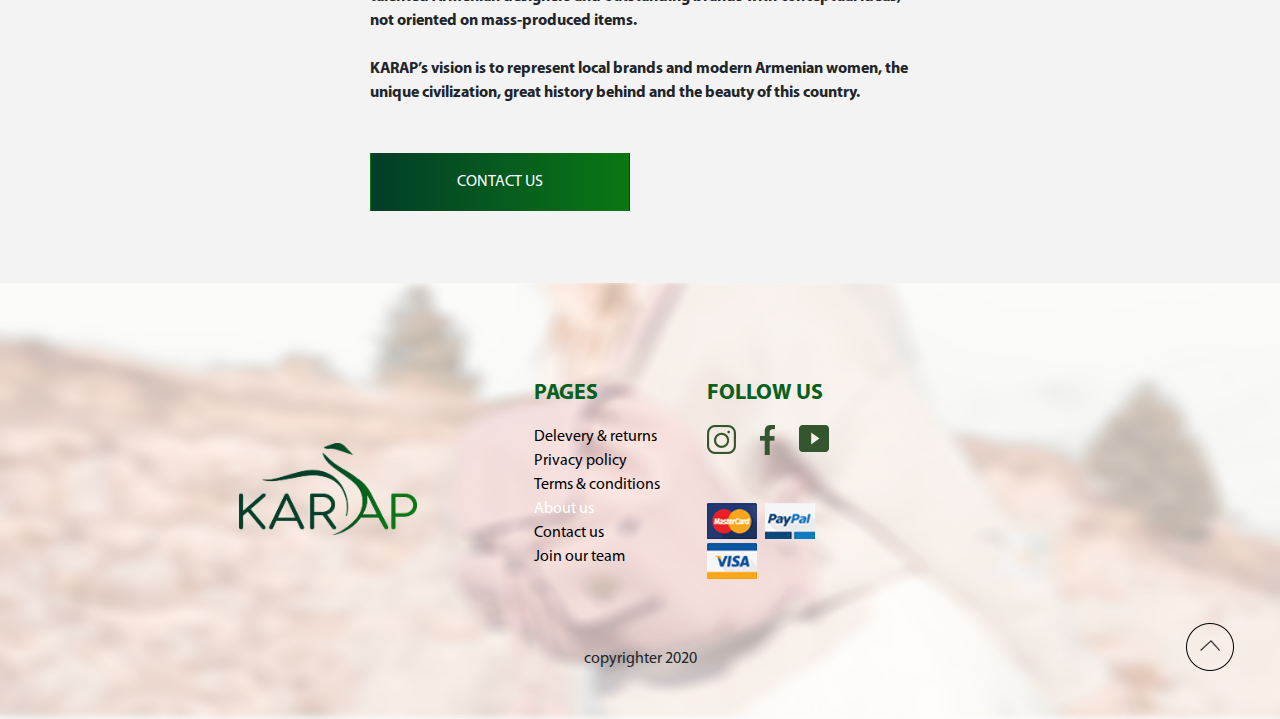
==== commit 3e5bc080: "fixed styles of headerfooter" ====
--- a/aboutUs.html
+++ b/aboutUs.html
@@ -64,13 +64,13 @@
                                 </div>
                             </div>
                         </li>
-                        <li class="nav-item mr-4">
+                        <li class="nav-item mr-2 mr-xl-4">
                             <a class="nav-link" href="#">Login</a>
                         </li>
-                        <li class="nav-item mr-4">
+                        <li class="nav-item mr-2 mr-xl-4">
                             <a class="nav-link" href="#">Registration</a>
                         </li>
-                        <li class="nav-item mr-4 d-none d-xl-block d-lg-block ">
+                        <li class="nav-item mr-2 mr-xl-4 d-none d-xl-block d-lg-block ">
                             <a class="nav-link" href="#"><i class="fa fa-cart-arrow-down"></i></a>
                         </li>
                         <li class="nav-item dropdown">
@@ -151,13 +151,13 @@
             </div>
             <div class="col-8 col-lg-5">
                 <div class="row">
-                    <div class="col-12 col-md-6 offset-lg-2 col-lg-4">
+                    <div class="col-12 col-md-6 offset-lg-2 col-lg-4 footer-links">
                         <h4 class="mb-3">PAGES</h4>
                         <ul class="list-unstyled">
                             <li><a href="#">Delevery & returns</a></li>
                             <li><a href="#">Privacy policy</a></li>
                             <li><a href="#">Terms & conditions </a></li>
-                            <li><a href="aboutUs.html">About us</a></li>
+                            <li class="active"><a href="aboutUs.html">About us</a></li>
                             <li><a href="contactUs.html">Contact us</a></li>
                             <li><a href="joinOurTeam.html">Join our team</a></li>
                         </ul>
--- a/css/style.css
+++ b/css/style.css
@@ -207,6 +207,9 @@
 .footer-logo img{
     width: 100%;
 }
+.footer-links ul li.active a {
+    color: #ffffff;
+}
 
 /* -----blog----- */
 .rose-bg {
